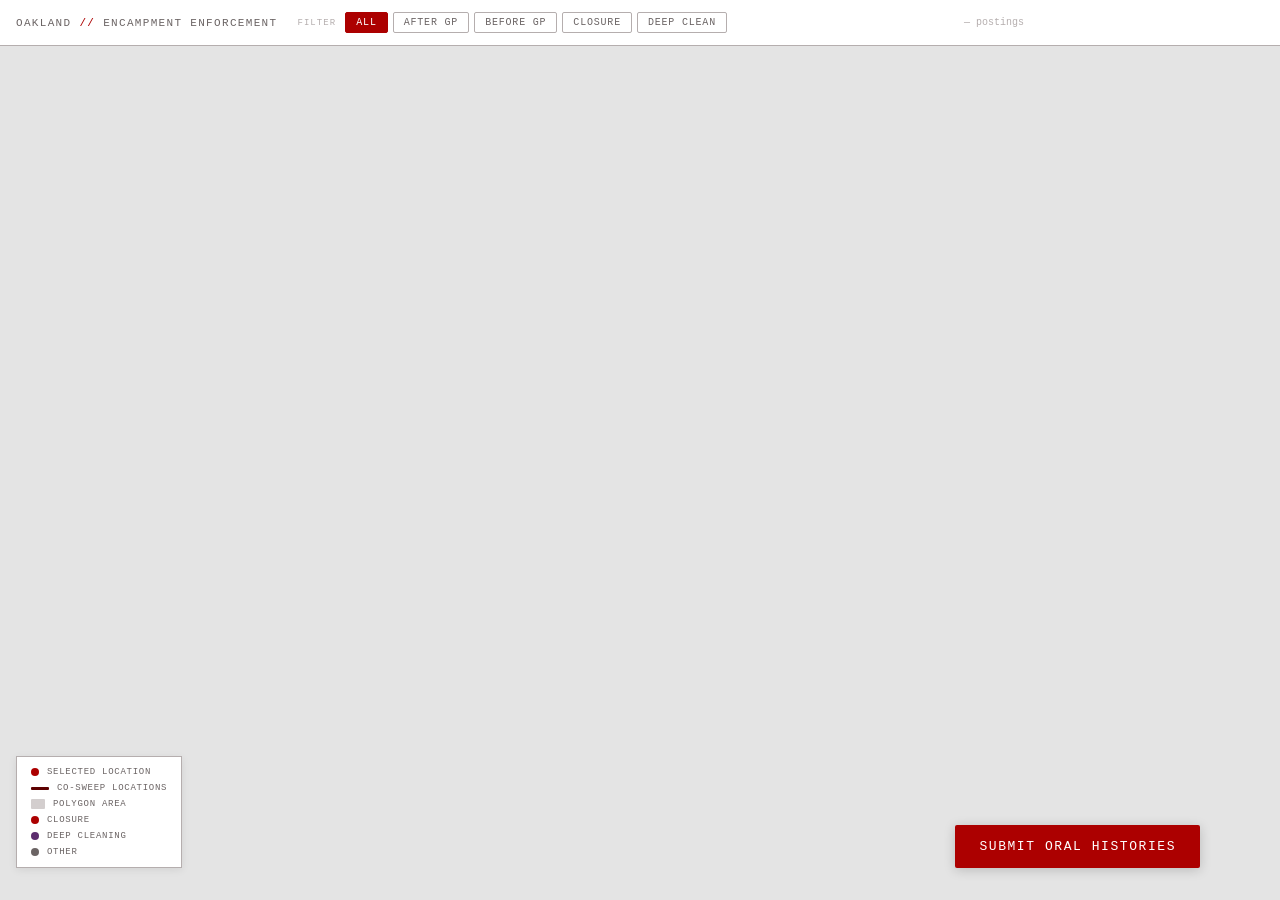
==== clean_mapping_repo/index.html @ a40c1985 "added dots to the sidebar" ====
<!DOCTYPE html>
<html lang="en">
<head>
  <meta charset="UTF-8" />
  <meta name="viewport" content="width=device-width, initial-scale=1.0" />
  <title>Oakland Encampment Postings & Sweeps</title>
  <link href="https://api.mapbox.com/mapbox-gl-js/v3.3.0/mapbox-gl.css" rel="stylesheet" />
  <script src="https://api.mapbox.com/mapbox-gl-js/v3.3.0/mapbox-gl.js"></script>
  <script id="search-js" defer src="https://api.mapbox.com/search-js/v1.0.0/web.js"></script>
  <link rel="stylesheet" href="style.css" />
</head>
<body>

  <!-- ── Header ───────────────────────────────────────────────────── -->
  <header>
    <div class="header-title">Oakland <span>//</span> Encampment Enforcement</div>
    <div class="filter-strip">
      <span class="filter-label">Filter</span>
      <button class="filter-btn active" id="btn-all"      onclick="setFilter('all')">All</button>
      <button class="filter-btn"        id="btn-after"    onclick="setFilter('after')">After GP</button>
      <button class="filter-btn before" id="btn-before"   onclick="setFilter('before')">Before GP</button>
      <button class="filter-btn"        id="btn-closure"  onclick="setFilter('closure')">Closure</button>
      <button class="filter-btn"        id="btn-cleaning" onclick="setFilter('cleaning')">Deep Clean</button>
    </div>
    <div class="dot-count" id="dot-count">— postings</div>
    <mapbox-search-box id="search-box"></mapbox-search-box>
  </header>

  <!-- ── Map + Sidebar ────────────────────────────────────────────── -->
  <div class="map-wrap">
    <div id="map"></div>

    <!-- Sidebar -->
    <div id="sidebar">
      <button class="sidebar-close" onclick="closeSidebar()">✕</button>

      <div class="sidebar-header">
        <div class="sidebar-location" id="sb-location">—</div>
        <div class="sidebar-meta" id="sb-meta"></div>
      </div>

      <div class="sidebar-summary">
        <div class="summary-stat">
          <div class="summary-count" id="sb-count">0</div>
          <div class="summary-label">postings at this location</div>
        </div>
        <div class="summary-divider"></div>
        <div class="summary-stat">
          <div class="summary-count" id="sb-ops">0</div>
          <div class="summary-label">operations at this location</div>
        </div>
      </div>

      <div class="table-wrap">
        <div class="table-section-label">Postings</div>
        <table>
          <thead>
            <tr>
              <th></th>
              <th>Date</th>
              <th>Intervention</th>
            </tr>
          </thead>
          <tbody id="sb-tbody"></tbody>
        </table>

        <div class="table-section-label">Operations</div>
        <table>
          <thead>
            <tr>
              <th>Sweep</th>
              <th>Date Range</th>
              <th>Length</th>
              <th>Associated Postings</th>
              <th>Unique Locations</th>
            </tr>
          </thead>
          <tbody id="sb-ops-tbody"></tbody>
        </table>
      </div>
    </div>

    <!-- Oral History Button -->
    <a class="oral-history-btn" href="https://docs.google.com/forms/d/e/1FAIpQLSffifZMZL6kkHMTVJLlKq2mVQRgCYWXfK87klzgFxLQYEogQw/viewform?usp=dialog" target="_blank" rel="noopener">Submit Oral Histories</a>

    <!-- Legend -->
    <div id="legend">
      <div class="legend-row">
        <div class="legend-dot" style="background:#ac0000;"></div>
        Selected location
      </div>
      <div class="legend-row">
        <div class="legend-line" style="background:#5d0000;"></div>
        Co-sweep locations
      </div>
      <div class="legend-row">
        <div class="legend-swatch" style="background:#b5aeae;"></div>
        Polygon area
      </div>
      <div class="legend-row">
        <div class="legend-dot" style="background:#ac0000;"></div>
        Closure
      </div>
      <div class="legend-row">
        <div class="legend-dot" style="background:#5c2d6e;"></div>
        Deep Cleaning
      </div>
      <div class="legend-row">
        <div class="legend-dot" style="background:#6b6464;"></div>
        Other
      </div>
    </div>
  </div>

  <script src="map.js"></script>
</body>
</html>
---- clean_mapping_repo/style.css ----
/* ── Variables ─────────────────────────────────────────────────────────── */
:root {
  --bg:           #e4e4e4;
  --panel-bg:     #ffffff;
  --panel-border: #b5aeae;
  --text-primary: #343131;
  --text-muted:   #6b6464;
  --text-dim:     #b5aeae;
  --accent-red:   #ac0000;
  --accent-orange:#5d0000;
  --accent-yellow:#5d0000;
  --highlight-row:#f9f0f0;
  --font-mono:    'DM Mono', 'Courier New', monospace;
  --font-sans:    'DM Sans', 'Helvetica Neue', sans-serif;
  --sidebar-w:    500px;
  --header-h:     46px;
}

/* ── Reset ─────────────────────────────────────────────────────────────── */
*, *::before, *::after { box-sizing: border-box; margin: 0; padding: 0; }

body {
  background: var(--bg);
  color: var(--text-primary);
  font-family: var(--font-sans);
  height: 100vh;
  overflow: hidden;
  display: flex;
  flex-direction: column;
}

/* ── Header ─────────────────────────────────────────────────────────────── */
header {
  height: var(--header-h);
  background: var(--panel-bg);
  border-bottom: 1px solid var(--panel-border);
  display: flex;
  align-items: center;
  padding: 0 16px;
  gap: 20px;
  flex-shrink: 0;
  z-index: 10;
}

.header-title {
  font-family: var(--font-mono);
  font-size: 11px;
  letter-spacing: 0.12em;
  text-transform: uppercase;
  color: var(--text-muted);
  white-space: nowrap;
}

.header-title span {
  color: var(--accent-red);
}

.filter-strip {
  display: flex;
  gap: 5px;
  align-items: center;
  flex: 1;
}

.filter-label {
  font-family: var(--font-mono);
  font-size: 9px;
  letter-spacing: 0.12em;
  text-transform: uppercase;
  color: var(--text-dim);
  margin-right: 4px;
}

.filter-btn {
  font-family: var(--font-mono);
  font-size: 10px;
  letter-spacing: 0.08em;
  text-transform: uppercase;
  padding: 4px 10px;
  border: 1px solid var(--panel-border);
  background: transparent;
  color: var(--text-muted);
  cursor: pointer;
  transition: all 0.15s;
  border-radius: 2px;
}

.filter-btn:hover {
  border-color: var(--text-muted);
  color: var(--text-primary);
}

.filter-btn.active {
  background: var(--accent-red);
  border-color: var(--accent-red);
  color: #fff;
}

.filter-btn.active.before {
  background: var(--accent-yellow);
  border-color: var(--accent-yellow);
  color: #fff;
}

.dot-count {
  margin-left: auto;
  font-family: var(--font-mono);
  font-size: 10px;
  color: var(--text-dim);
  white-space: nowrap;
}

/* ── Main layout ────────────────────────────────────────────────────────── */
.map-wrap {
  flex: 1;
  position: relative;
  display: flex;
  overflow: hidden;
}

#map {
  flex: 1;
  height: 100%;
}

/* ── Sidebar ────────────────────────────────────────────────────────────── */
#sidebar {
  position: absolute;
  top: 0;
  right: 0;
  width: var(--sidebar-w);
  height: 100%;
  background: var(--panel-bg);
  border-left: 1px solid var(--panel-border);
  display: flex;
  flex-direction: column;
  transform: translateX(100%);
  transition: transform 0.3s cubic-bezier(0.4, 0, 0.2, 1);
  z-index: 5;
  overflow: hidden;
}

#sidebar.open {
  transform: translateX(0);
}

.sidebar-header {
  padding: 16px 16px 12px;
  border-bottom: 1px solid var(--panel-border);
  flex-shrink: 0;
  padding-right: 40px; /* room for close button */
}

.sidebar-location {
  font-family: var(--font-mono);
  font-size: 20px;
  font-weight: 700;
  letter-spacing: 0.04em;
  color: var(--text-primary);
  line-height: 1.3;
  margin-bottom: 12px;
  text-transform: uppercase;
}

.sidebar-meta {
  display: flex;
  gap: 8px;
  flex-wrap: wrap;
}

.meta-chip {
  font-family: var(--font-mono);
  font-size: 13px;
  letter-spacing: 0.08em;
  text-transform: uppercase;
  padding: 4px 10px;
  border: 1px solid var(--panel-border);
  color: var(--text-muted);
  border-radius: 2px;
}

.meta-chip.district {
  border-color: var(--accent-orange);
  color: var(--accent-orange);
}

.sidebar-close {
  position: absolute;
  top: 12px;
  right: 12px;
  width: 26px;
  height: 26px;
  background: transparent;
  border: 1px solid var(--panel-border);
  color: var(--text-muted);
  cursor: pointer;
  font-size: 11px;
  display: flex;
  align-items: center;
  justify-content: center;
  border-radius: 2px;
  transition: all 0.15s;
}

.sidebar-close:hover {
  border-color: var(--text-primary);
  color: var(--text-primary);
}

/* ── Summary bar ────────────────────────────────────────────────────────── */
.sidebar-summary {
  padding: 10px 16px;
  border-bottom: 1px solid var(--panel-border);
  flex-shrink: 0;
  display: flex;
  align-items: center;
  gap: 16px;
}

.summary-stat {
  display: flex;
  align-items: baseline;
  gap: 8px;
}

.summary-divider {
  width: 1px;
  height: 28px;
  background: var(--panel-border);
  flex-shrink: 0;
}

.summary-count {
  font-family: var(--font-mono);
  font-size: 24px;
  color: var(--accent-red);
  line-height: 1;
}

.summary-label {
  font-family: var(--font-mono);
  font-size: 13px;
  letter-spacing: 0.08em;
  text-transform: uppercase;
  color: var(--text-muted);
}

/* ── Oral History Button ─────────────────────────────────────────────────── */
.oral-history-btn {
  position: absolute;
  bottom: 32px;
  right: 80px;
  z-index: 6;
  font-family: var(--font-mono);
  font-size: 13px;
  letter-spacing: 0.12em;
  text-transform: uppercase;
  color: #fff;
  background: var(--accent-red);
  border: none;
  padding: 14px 24px;
  text-decoration: none;
  border-radius: 2px;
  box-shadow: 0 2px 12px rgba(0,0,0,0.18);
  transition: right 0.3s cubic-bezier(0.4, 0, 0.2, 1), background 0.15s;
  white-space: nowrap;
}

#sidebar.open ~ .oral-history-btn {
  right: calc(var(--sidebar-w) + 80px);
}

.oral-history-btn:hover {
  background: #aa1111;
}

/* ── Table ──────────────────────────────────────────────────────────────── */
.table-wrap {
  flex: 1;
  overflow-y: auto;
  scrollbar-width: thin;
  scrollbar-color: var(--panel-border) transparent;
}

.table-wrap::-webkit-scrollbar { width: 4px; }
.table-wrap::-webkit-scrollbar-thumb { background: var(--panel-border); }

table {
  width: 100%;
  border-collapse: collapse;
  font-family: var(--font-mono);
}

thead {
  position: sticky;
  top: 0;
  background: var(--panel-bg);
  z-index: 1;
}

thead th {
  font-size: 9px;
  letter-spacing: 0.12em;
  text-transform: uppercase;
  color: var(--text-dim);
  padding: 8px 10px;
  text-align: left;
  border-bottom: 1px solid var(--panel-border);
  font-weight: 400;
  white-space: normal;
  line-height: 1.3;
}

tbody tr {
  cursor: pointer;
  border-bottom: 1px solid #f0ede8;
  transition: background 0.1s;
}

tbody tr:hover {
  background: #faf9f7;
}

tbody tr.sweep-band-0 {
  background: #f5f4f2;
}

tbody tr.sweep-band-1 {
  background: #eceae7;
}

tbody tr.active-row {
  background: var(--highlight-row);
  border-left: 2px solid var(--accent-red);
}

tbody td {
  font-size: 12px;
  padding: 9px 10px;
  color: var(--text-primary);
  vertical-align: top;
  line-height: 1.4;
}

tbody tr.active-row td {
  color: var(--text-primary);
}

.td-date {
  white-space: nowrap;
  color: var(--text-primary);
}

.td-dot-cell {
  width: 18px;
  padding: 9px 4px 9px 10px;
  vertical-align: middle;
}

.td-dot {
  display: inline-block;
  width: 9px;
  height: 9px;
  border-radius: 50%;
  opacity: 0.7;
  flex-shrink: 0;
}

.td-oplen {
  white-space: nowrap;
  color: var(--text-muted);
  font-size: 11px;
}

.table-section-label {
  font-family: var(--font-mono);
  font-size: 11px;
  letter-spacing: 0.12em;
  text-transform: uppercase;
  color: var(--text-primary);
  font-weight: 600;
  padding: 16px 10px 8px;
  border-top: 2px solid var(--panel-border);
  margin-top: 16px;
}

.td-sweep-id {
  font-size: 11px;
  color: var(--text-primary);
  white-space: nowrap;
}

.td-intervention {
  font-size: 11px;
}

.td-sweep {
  font-size: 9px;
  color: var(--text-dim);
}

.badge-after {
  display: inline-block;
  padding: 1px 5px;
  font-size: 8px;
  letter-spacing: 0.06em;
  border-radius: 2px;
  background: rgba(204,51,51,0.08);
  color: var(--accent-red);
  border: 1px solid rgba(204,51,51,0.25);
}

.badge-before {
  display: inline-block;
  padding: 1px 5px;
  font-size: 8px;
  letter-spacing: 0.06em;
  border-radius: 2px;
  background: rgba(160,124,32,0.08);
  color: var(--accent-yellow);
  border: 1px solid rgba(160,124,32,0.25);
}

/* ── Legend ─────────────────────────────────────────────────────────────── */
#legend {
  position: absolute;
  bottom: 32px;
  left: 16px;
  background: var(--panel-bg);
  border: 1px solid var(--panel-border);
  padding: 10px 14px;
  z-index: 4;
  pointer-events: none;
  box-shadow: 0 2px 8px rgba(0,0,0,0.08);
}

.legend-row {
  display: flex;
  align-items: center;
  gap: 8px;
  margin-bottom: 6px;
  font-family: var(--font-mono);
  font-size: 9px;
  letter-spacing: 0.08em;
  text-transform: uppercase;
  color: var(--text-muted);
}

.legend-row:last-child { margin-bottom: 0; }

.legend-dot {
  width: 8px;
  height: 8px;
  border-radius: 50%;
  flex-shrink: 0;
}

.legend-line {
  width: 18px;
  height: 3px;
  flex-shrink: 0;
  border-radius: 1px;
}

.legend-swatch {
  width: 14px;
  height: 10px;
  flex-shrink: 0;
  border-radius: 1px;
  opacity: 0.6;
}

/* ── Mapbox Search Box ──────────────────────────────────────────────────── */
mapbox-search-box {
  --mb-search-box-height: 28px;
  --mb-search-box-border-radius: 2px;
  --mb-search-box-border-color: var(--panel-border);
  --mb-search-box-font-family: var(--font-mono);
  --mb-search-box-font-size: 10px;
  --mb-search-box-background-color: var(--panel-bg);
  --mb-search-box-color: var(--text-primary);
  width: 220px;
  flex-shrink: 0;
}

/* ── Mapbox overrides ───────────────────────────────────────────────────── */
.mapboxgl-ctrl-bottom-right {
  bottom: 28px;
}

.mapboxgl-popup-content {
  font-family: var(--font-mono);
  font-size: 10px;
  padding: 8px 12px;
  border-radius: 2px;
  border: 1px solid var(--panel-border);
  box-shadow: 0 2px 12px rgba(0,0,0,0.1);
}
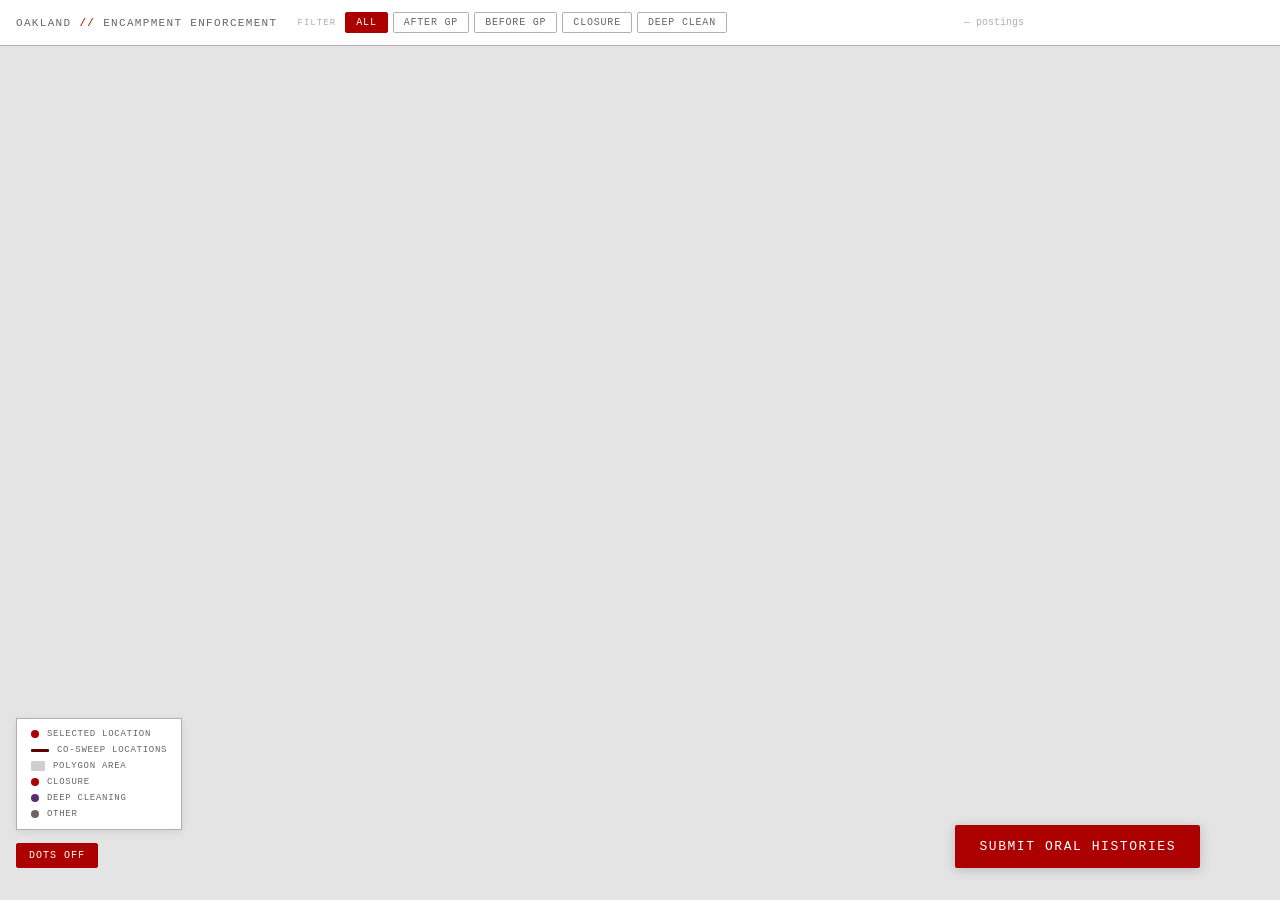
==== commit 72fc09b8: "add disappearing mode" ====
--- a/clean_mapping_repo/index.html
+++ b/clean_mapping_repo/index.html
@@ -83,6 +83,9 @@
     <!-- Oral History Button -->
     <a class="oral-history-btn" href="https://docs.google.com/forms/d/e/1FAIpQLSffifZMZL6kkHMTVJLlKq2mVQRgCYWXfK87klzgFxLQYEogQw/viewform?usp=dialog" target="_blank" rel="noopener">Submit Oral Histories</a>
 
+    <!-- Focus Mode Toggle -->
+    <button id="btn-focus" class="focus-toggle-btn active" onclick="toggleFocusMode()">Dots Off</button>
+
     <!-- Legend -->
     <div id="legend">
       <div class="legend-row">
--- a/clean_mapping_repo/style.css
+++ b/clean_mapping_repo/style.css
@@ -422,9 +422,38 @@
 }
 
 /* ── Legend ─────────────────────────────────────────────────────────────── */
+.focus-toggle-btn {
+  position: absolute;
+  bottom: 32px;
+  left: 16px;
+  z-index: 6;
+  font-family: var(--font-mono);
+  font-size: 10px;
+  letter-spacing: 0.1em;
+  text-transform: uppercase;
+  padding: 6px 12px;
+  border: 1px solid var(--panel-border);
+  background: var(--panel-bg);
+  color: var(--text-muted);
+  cursor: pointer;
+  border-radius: 2px;
+  transition: all 0.15s;
+}
+
+.focus-toggle-btn:hover {
+  border-color: var(--text-muted);
+  color: var(--text-primary);
+}
+
+.focus-toggle-btn.active {
+  background: var(--accent-red);
+  border-color: var(--accent-red);
+  color: #fff;
+}
+
 #legend {
   position: absolute;
-  bottom: 32px;
+  bottom: 70px;
   left: 16px;
   background: var(--panel-bg);
   border: 1px solid var(--panel-border);
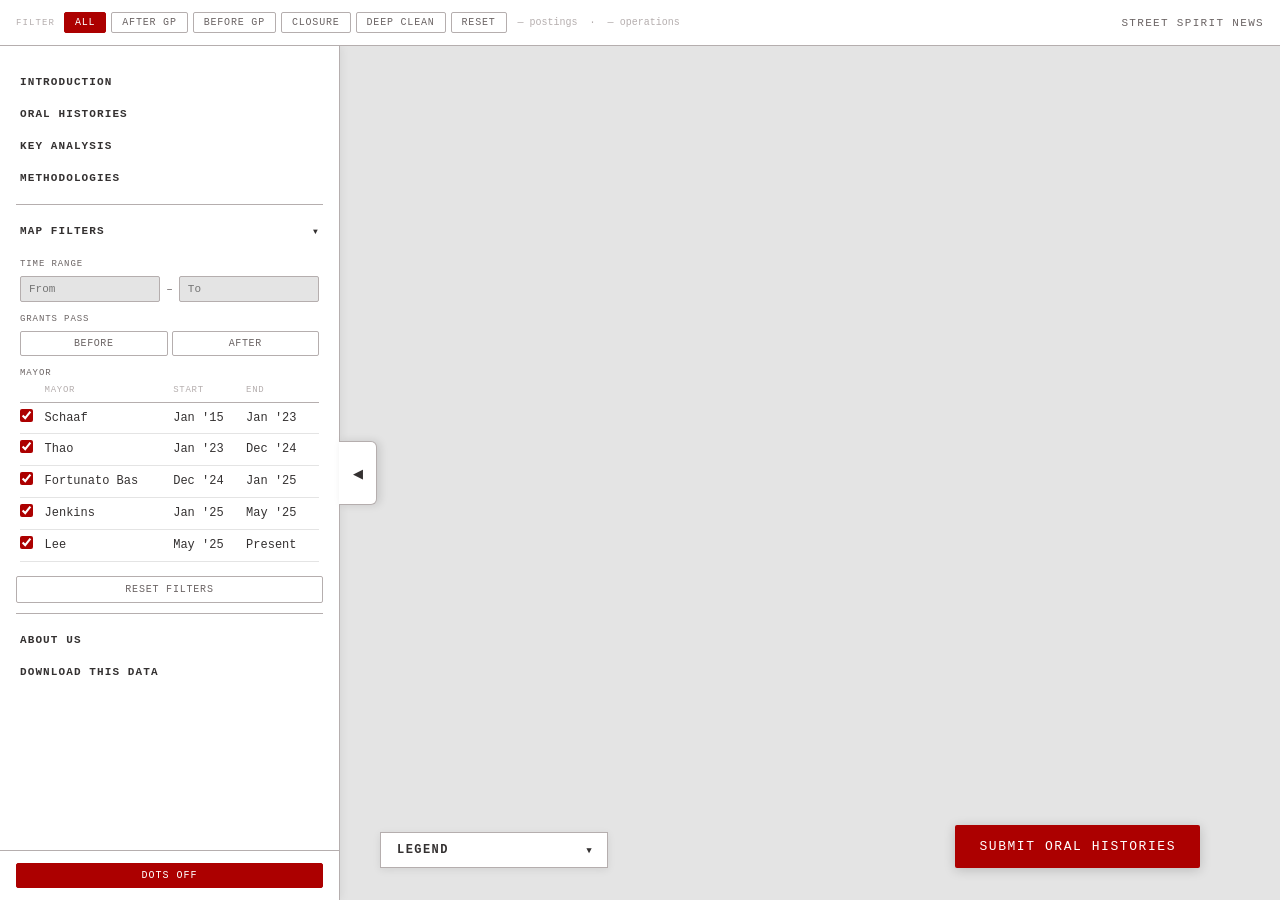
==== commit 98815768: "added the side layer" ====
--- a/clean_mapping_repo/index.html
+++ b/clean_mapping_repo/index.html
@@ -13,7 +13,6 @@
 
   <!-- ── Header ───────────────────────────────────────────────────── -->
   <header>
-    <div class="header-title">Oakland <span>//</span> Encampment Enforcement</div>
     <div class="filter-strip">
       <span class="filter-label">Filter</span>
       <button class="filter-btn active" id="btn-all"      onclick="setFilter('all')">All</button>
@@ -21,14 +20,119 @@
       <button class="filter-btn before" id="btn-before"   onclick="setFilter('before')">Before GP</button>
       <button class="filter-btn"        id="btn-closure"  onclick="setFilter('closure')">Closure</button>
       <button class="filter-btn"        id="btn-cleaning" onclick="setFilter('cleaning')">Deep Clean</button>
-    </div>
-    <div class="dot-count" id="dot-count">— postings</div>
+      <button class="filter-btn reset-btn"                onclick="resetFilters()">Reset</button>
+      <span class="filter-counts">
+        <span id="dot-count">—</span> postings &nbsp;·&nbsp; <span id="op-count">—</span> operations
+      </span>
+    </div>
     <mapbox-search-box id="search-box"></mapbox-search-box>
+    <div class="header-title">Street Spirit News</div>
   </header>
 
   <!-- ── Map + Sidebar ────────────────────────────────────────────── -->
   <div class="map-wrap">
     <div id="map"></div>
+
+    <!-- Left Sidebar -->
+    <div id="left-sidebar" class="open">
+      <div class="left-sidebar-inner">
+
+        <button class="ls-nav-btn">Introduction</button>
+        <button class="ls-nav-btn">Oral Histories</button>
+        <button class="ls-nav-btn">Key Analysis</button>
+        <button class="ls-nav-btn">Methodologies</button>
+
+        <div class="ls-divider"></div>
+
+        <div class="ls-section">
+          <button class="ls-section-header" onclick="toggleFiltersPanel()">
+            Map Filters <span class="ls-chevron" id="filters-chevron">▼</span>
+          </button>
+          <div class="ls-section-body" id="filters-body">
+
+            <div class="ls-filter-group">
+              <div class="ls-filter-label">Time Range</div>
+              <div class="ls-time-inputs">
+                <input class="ls-date-input" type="text" placeholder="From" />
+                <span class="ls-date-sep">–</span>
+                <input class="ls-date-input" type="text" placeholder="To" />
+              </div>
+            </div>
+
+            <div class="ls-filter-group">
+              <div class="ls-filter-label">Grants Pass</div>
+              <div class="ls-toggle-row">
+                <button class="ls-toggle-btn" id="gp-before">Before</button>
+                <button class="ls-toggle-btn" id="gp-after">After</button>
+              </div>
+            </div>
+
+            <div class="ls-filter-group">
+              <div class="ls-filter-label">Mayor</div>
+              <table class="ls-mayor-table">
+                <thead>
+                  <tr>
+                    <th></th>
+                    <th>Mayor</th>
+                    <th>Start</th>
+                    <th>End</th>
+                  </tr>
+                </thead>
+                <tbody>
+                  <tr>
+                    <td><input type="checkbox" checked /></td>
+                    <td>Schaaf</td>
+                    <td>Jan '15</td>
+                    <td>Jan '23</td>
+                  </tr>
+                  <tr>
+                    <td><input type="checkbox" checked /></td>
+                    <td>Thao</td>
+                    <td>Jan '23</td>
+                    <td>Dec '24</td>
+                  </tr>
+                  <tr>
+                    <td><input type="checkbox" checked /></td>
+                    <td>Fortunato Bas</td>
+                    <td>Dec '24</td>
+                    <td>Jan '25</td>
+                  </tr>
+                  <tr>
+                    <td><input type="checkbox" checked /></td>
+                    <td>Jenkins</td>
+                    <td>Jan '25</td>
+                    <td>May '25</td>
+                  </tr>
+                  <tr>
+                    <td><input type="checkbox" checked /></td>
+                    <td>Lee</td>
+                    <td>May '25</td>
+                    <td>Present</td>
+                  </tr>
+                </tbody>
+              </table>
+            </div>
+
+            <button class="ls-reset-btn" onclick="resetFilters()">Reset Filters</button>
+
+          </div>
+        </div>
+
+        <div class="ls-divider"></div>
+
+        <button class="ls-nav-btn">About Us</button>
+        <button class="ls-nav-btn">Download This Data</button>
+
+      </div>
+
+      <div class="left-sidebar-footer">
+        <button id="btn-focus" class="focus-toggle-btn active" onclick="toggleFocusMode()">Dots Off</button>
+      </div>
+
+      <button class="left-sidebar-toggle" onclick="toggleLeftSidebar()">
+        <span class="left-toggle-arrow">◀</span>
+      </button>
+    </div>
 
     <!-- Sidebar -->
     <div id="sidebar">
@@ -83,34 +187,37 @@
     <!-- Oral History Button -->
     <a class="oral-history-btn" href="https://docs.google.com/forms/d/e/1FAIpQLSffifZMZL6kkHMTVJLlKq2mVQRgCYWXfK87klzgFxLQYEogQw/viewform?usp=dialog" target="_blank" rel="noopener">Submit Oral Histories</a>
 
-    <!-- Focus Mode Toggle -->
-    <button id="btn-focus" class="focus-toggle-btn active" onclick="toggleFocusMode()">Dots Off</button>
 
     <!-- Legend -->
-    <div id="legend">
-      <div class="legend-row">
-        <div class="legend-dot" style="background:#ac0000;"></div>
-        Selected location
-      </div>
-      <div class="legend-row">
-        <div class="legend-line" style="background:#5d0000;"></div>
-        Co-sweep locations
-      </div>
-      <div class="legend-row">
-        <div class="legend-swatch" style="background:#b5aeae;"></div>
-        Polygon area
-      </div>
-      <div class="legend-row">
-        <div class="legend-dot" style="background:#ac0000;"></div>
-        Closure
-      </div>
-      <div class="legend-row">
-        <div class="legend-dot" style="background:#5c2d6e;"></div>
-        Deep Cleaning
-      </div>
-      <div class="legend-row">
-        <div class="legend-dot" style="background:#6b6464;"></div>
-        Other
+    <div id="legend" class="collapsed" onclick="toggleLegend()">
+      <div class="legend-header">
+        Legend <span class="legend-chevron">▲</span>
+      </div>
+      <div class="legend-body">
+        <div class="legend-row">
+          <div class="legend-swatch" style="background:#5d0000; opacity:1;"></div>
+          Selected location
+        </div>
+        <div class="legend-row">
+          <div class="legend-swatch" style="background:#ac0000; opacity:0.85;"></div>
+          Co-swept locations
+        </div>
+        <div class="legend-row">
+          <div class="legend-swatch" style="background:#343131; opacity:0.35;"></div>
+          Swept area
+        </div>
+        <div class="legend-row">
+          <div class="legend-dot" style="background:#ac0000;"></div>
+          Closure
+        </div>
+        <div class="legend-row">
+          <div class="legend-dot" style="background:#5c2d6e;"></div>
+          Deep Cleaning
+        </div>
+        <div class="legend-row">
+          <div class="legend-dot" style="background:#6b6464;"></div>
+          Other
+        </div>
       </div>
     </div>
   </div>
--- a/clean_mapping_repo/style.css
+++ b/clean_mapping_repo/style.css
@@ -12,8 +12,9 @@
   --highlight-row:#f9f0f0;
   --font-mono:    'DM Mono', 'Courier New', monospace;
   --font-sans:    'DM Sans', 'Helvetica Neue', sans-serif;
-  --sidebar-w:    500px;
-  --header-h:     46px;
+  --sidebar-w:     500px;
+  --left-sidebar-w: 340px;
+  --header-h:      46px;
 }
 
 /* ── Reset ─────────────────────────────────────────────────────────────── */
@@ -102,12 +103,17 @@
   color: #fff;
 }
 
-.dot-count {
-  margin-left: auto;
+.filter-counts {
   font-family: var(--font-mono);
   font-size: 10px;
   color: var(--text-dim);
   white-space: nowrap;
+  margin-left: 6px;
+}
+
+.reset-btn {
+  border-color: var(--text-dim) !important;
+  color: var(--text-muted) !important;
 }
 
 /* ── Main layout ────────────────────────────────────────────────────────── */
@@ -423,10 +429,8 @@
 
 /* ── Legend ─────────────────────────────────────────────────────────────── */
 .focus-toggle-btn {
-  position: absolute;
-  bottom: 32px;
-  left: 16px;
-  z-index: 6;
+  display: block;
+  width: 100%;
   font-family: var(--font-mono);
   font-size: 10px;
   letter-spacing: 0.1em;
@@ -451,26 +455,331 @@
   color: #fff;
 }
 
+/* ── Left Sidebar ───────────────────────────────────────────────────────── */
+#left-sidebar {
+  position: absolute;
+  top: 0;
+  left: 0;
+  width: var(--left-sidebar-w);
+  height: 100%;
+  background: var(--panel-bg);
+  border-right: 1px solid var(--panel-border);
+  display: flex;
+  flex-direction: column;
+  transform: translateX(-100%);
+  transition: transform 0.3s cubic-bezier(0.4, 0, 0.2, 1);
+  z-index: 5;
+  box-shadow: 2px 0 8px rgba(0,0,0,0.06);
+}
+
+#left-sidebar.open {
+  transform: translateX(0);
+}
+
+.left-sidebar-inner {
+  flex: 1;
+  overflow-y: auto;
+  padding: 20px 16px 12px;
+}
+
+.left-sidebar-footer {
+  padding: 12px 16px;
+  border-top: 1px solid var(--panel-border);
+  flex-shrink: 0;
+}
+
+/* Nav buttons */
+.ls-nav-btn {
+  display: block;
+  width: 100%;
+  text-align: left;
+  background: none;
+  border: none;
+  font-family: var(--font-mono);
+  font-size: 11px;
+  font-weight: 700;
+  letter-spacing: 0.1em;
+  text-transform: uppercase;
+  color: var(--text-primary);
+  padding: 10px 4px;
+  cursor: pointer;
+}
+
+.ls-nav-btn:hover { color: var(--accent-red); }
+
+.ls-divider {
+  border: none;
+  border-top: 1px solid var(--panel-border);
+  margin: 10px 0;
+}
+
+/* Filters section */
+.ls-section { margin-bottom: 4px; }
+
+.ls-section-header {
+  display: flex;
+  align-items: center;
+  justify-content: space-between;
+  width: 100%;
+  background: none;
+  border: none;
+  font-family: var(--font-mono);
+  font-size: 11px;
+  font-weight: 700;
+  letter-spacing: 0.1em;
+  text-transform: uppercase;
+  color: var(--text-primary);
+  padding: 10px 4px;
+  cursor: pointer;
+}
+
+.ls-section-header:hover { color: var(--accent-red); }
+
+.ls-chevron {
+  font-size: 8px;
+  transition: transform 0.2s ease;
+}
+
+.ls-chevron.closed { transform: rotate(-90deg); }
+
+.ls-section-body {
+  overflow: hidden;
+  max-height: 400px;
+  transition: max-height 0.25s ease;
+}
+
+.ls-section-body.closed { max-height: 0; }
+
+/* Filter groups */
+.ls-filter-group { margin: 12px 4px; }
+
+.ls-filter-label {
+  font-family: var(--font-mono);
+  font-size: 9px;
+  letter-spacing: 0.1em;
+  text-transform: uppercase;
+  color: var(--text-muted);
+  margin-bottom: 7px;
+}
+
+/* Time range */
+.ls-time-inputs {
+  display: flex;
+  align-items: center;
+  gap: 6px;
+}
+
+.ls-date-input {
+  flex: 1;
+  font-family: var(--font-mono);
+  font-size: 11px;
+  color: var(--text-primary);
+  background: var(--bg);
+  border: 1px solid var(--panel-border);
+  padding: 6px 8px;
+  border-radius: 2px;
+  min-width: 0;
+}
+
+.ls-date-sep {
+  font-family: var(--font-mono);
+  font-size: 11px;
+  color: var(--text-muted);
+}
+
+/* GP toggle */
+.ls-toggle-row {
+  display: flex;
+  gap: 4px;
+}
+
+.ls-toggle-btn {
+  flex: 1;
+  font-family: var(--font-mono);
+  font-size: 10px;
+  letter-spacing: 0.06em;
+  text-transform: uppercase;
+  padding: 6px 4px;
+  border: 1px solid var(--panel-border);
+  background: none;
+  color: var(--text-muted);
+  cursor: pointer;
+  border-radius: 2px;
+}
+
+.ls-toggle-btn.active {
+  background: var(--accent-red);
+  border-color: var(--accent-red);
+  color: #fff;
+}
+
+/* Mayor checkboxes */
+.ls-mayor-list {
+  display: flex;
+  flex-direction: column;
+  gap: 7px;
+}
+
+.ls-check {
+  display: flex;
+  align-items: center;
+  gap: 8px;
+  font-family: var(--font-mono);
+  font-size: 11px;
+  color: var(--text-primary);
+  cursor: pointer;
+}
+
+.ls-check input[type="checkbox"] { accent-color: var(--accent-red); }
+
+.ls-mayor-table {
+  width: 100%;
+  border-collapse: collapse;
+  font-family: var(--font-mono);
+  font-size: 10px;
+}
+
+.ls-mayor-table thead th {
+  text-align: left;
+  color: var(--text-dim);
+  letter-spacing: 0.08em;
+  text-transform: uppercase;
+  padding: 0 6px 5px 0;
+  border-bottom: 1px solid var(--panel-border);
+}
+
+.ls-mayor-table tbody tr {
+  cursor: pointer;
+}
+
+.ls-mayor-table tbody tr:hover td {
+  color: var(--accent-red);
+}
+
+.ls-mayor-table tbody td {
+  padding: 6px 6px 6px 0;
+  color: var(--text-primary);
+  border-bottom: 1px solid var(--bg);
+  vertical-align: middle;
+}
+
+.ls-mayor-table input[type="checkbox"] {
+  accent-color: var(--accent-red);
+  cursor: pointer;
+}
+
+.ls-reset-btn {
+  display: block;
+  width: 100%;
+  margin-top: 14px;
+  font-family: var(--font-mono);
+  font-size: 10px;
+  letter-spacing: 0.08em;
+  text-transform: uppercase;
+  padding: 7px 0;
+  background: none;
+  border: 1px solid var(--panel-border);
+  color: var(--text-muted);
+  cursor: pointer;
+  border-radius: 2px;
+}
+
+.ls-reset-btn:hover {
+  border-color: var(--accent-red);
+  color: var(--accent-red);
+}
+
+.left-sidebar-toggle {
+  position: absolute;
+  top: 50%;
+  right: -38px;
+  transform: translateY(-50%);
+  width: 38px;
+  height: 64px;
+  background: var(--panel-bg);
+  border: 1px solid var(--panel-border);
+  border-left: none;
+  cursor: pointer;
+  display: flex;
+  align-items: center;
+  justify-content: center;
+  box-shadow: 3px 0 8px rgba(0,0,0,0.12);
+  border-radius: 0 6px 6px 0;
+}
+
+.left-toggle-arrow {
+  font-size: 13px;
+  color: var(--text-primary);
+  transition: transform 0.3s ease;
+  display: inline-block;
+}
+
+#left-sidebar:not(.open) .left-toggle-arrow {
+  transform: rotate(180deg);
+}
+
+/* Legend shifts right when left sidebar is open */
+.map-wrap:has(#left-sidebar.open) #legend {
+  left: calc(var(--left-sidebar-w) + 40px);
+}
+
 #legend {
   position: absolute;
-  bottom: 70px;
-  left: 16px;
+  bottom: 32px;
+  left: 40px;
+  transition: left 0.3s cubic-bezier(0.4, 0, 0.2, 1);
   background: var(--panel-bg);
   border: 1px solid var(--panel-border);
-  padding: 10px 14px;
   z-index: 4;
-  pointer-events: none;
+  pointer-events: all;
+  cursor: pointer;
   box-shadow: 0 2px 8px rgba(0,0,0,0.08);
+  user-select: none;
+}
+
+.legend-header {
+  display: flex;
+  align-items: center;
+  justify-content: space-between;
+  gap: 20px;
+  padding: 10px 16px;
+  font-family: var(--font-mono);
+  font-size: 12px;
+  font-weight: 700;
+  letter-spacing: 0.12em;
+  text-transform: uppercase;
+  color: var(--text-primary);
+}
+
+.legend-chevron {
+  font-size: 9px;
+  transition: transform 0.25s ease;
+}
+
+#legend.collapsed .legend-chevron {
+  transform: rotate(180deg);
+}
+
+.legend-body {
+  padding: 0 16px 14px;
+  overflow: hidden;
+  max-height: 400px;
+  transition: max-height 0.25s ease, padding 0.25s ease;
+}
+
+#legend.collapsed .legend-body {
+  max-height: 0;
+  padding-bottom: 0;
 }
 
 .legend-row {
   display: flex;
   align-items: center;
-  gap: 8px;
-  margin-bottom: 6px;
-  font-family: var(--font-mono);
-  font-size: 9px;
-  letter-spacing: 0.08em;
+  gap: 12px;
+  margin-bottom: 10px;
+  font-family: var(--font-mono);
+  font-size: 13px;
+  letter-spacing: 0.06em;
   text-transform: uppercase;
   color: var(--text-muted);
 }
@@ -478,24 +787,24 @@
 .legend-row:last-child { margin-bottom: 0; }
 
 .legend-dot {
-  width: 8px;
-  height: 8px;
+  width: 14px;
+  height: 14px;
   border-radius: 50%;
   flex-shrink: 0;
 }
 
 .legend-line {
-  width: 18px;
-  height: 3px;
+  width: 28px;
+  height: 4px;
   flex-shrink: 0;
   border-radius: 1px;
 }
 
 .legend-swatch {
-  width: 14px;
-  height: 10px;
-  flex-shrink: 0;
-  border-radius: 1px;
+  width: 28px;
+  height: 18px;
+  flex-shrink: 0;
+  border-radius: 2px;
   opacity: 0.6;
 }
 
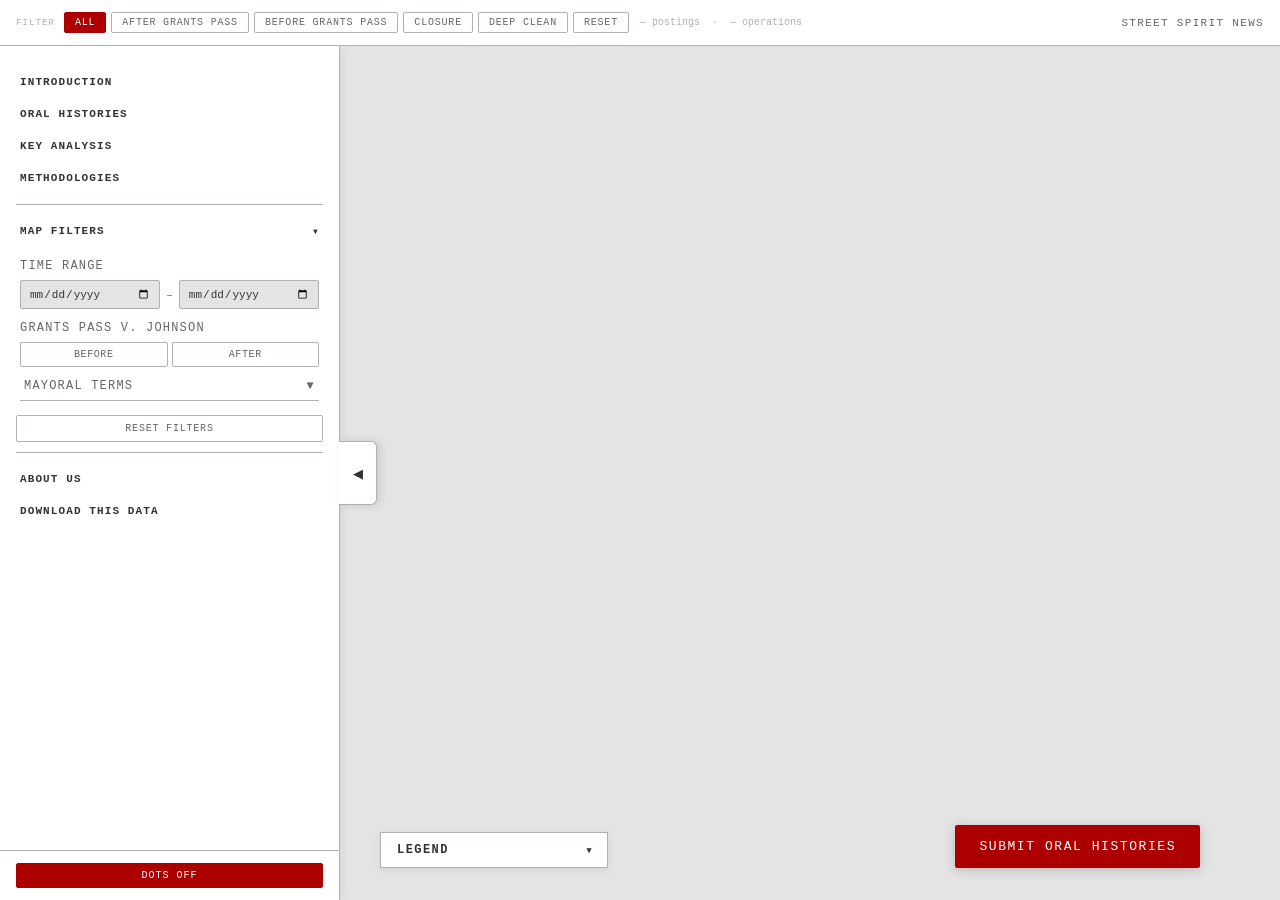
==== commit 2a98ad1f: "added the time filters" ====
--- a/clean_mapping_repo/index.html
+++ b/clean_mapping_repo/index.html
@@ -16,8 +16,8 @@
     <div class="filter-strip">
       <span class="filter-label">Filter</span>
       <button class="filter-btn active" id="btn-all"      onclick="setFilter('all')">All</button>
-      <button class="filter-btn"        id="btn-after"    onclick="setFilter('after')">After GP</button>
-      <button class="filter-btn before" id="btn-before"   onclick="setFilter('before')">Before GP</button>
+      <button class="filter-btn"        id="btn-after"    onclick="setFilter('after')">After Grants Pass</button>
+      <button class="filter-btn before" id="btn-before"   onclick="setFilter('before')">Before Grants Pass</button>
       <button class="filter-btn"        id="btn-closure"  onclick="setFilter('closure')">Closure</button>
       <button class="filter-btn"        id="btn-cleaning" onclick="setFilter('cleaning')">Deep Clean</button>
       <button class="filter-btn reset-btn"                onclick="resetFilters()">Reset</button>
@@ -53,64 +53,68 @@
             <div class="ls-filter-group">
               <div class="ls-filter-label">Time Range</div>
               <div class="ls-time-inputs">
-                <input class="ls-date-input" type="text" placeholder="From" />
+                <input class="ls-date-input" type="date" id="ls-date-from" oninput="applyDateFilter()" />
                 <span class="ls-date-sep">–</span>
-                <input class="ls-date-input" type="text" placeholder="To" />
+                <input class="ls-date-input" type="date" id="ls-date-to" oninput="applyDateFilter()" />
               </div>
             </div>
 
             <div class="ls-filter-group">
-              <div class="ls-filter-label">Grants Pass</div>
+              <div class="ls-filter-label">Grants Pass v. Johnson</div>
               <div class="ls-toggle-row">
-                <button class="ls-toggle-btn" id="gp-before">Before</button>
-                <button class="ls-toggle-btn" id="gp-after">After</button>
+                <button class="ls-toggle-btn" id="gp-before" onclick="setFilter('before')">Before</button>
+                <button class="ls-toggle-btn" id="gp-after"  onclick="setFilter('after')">After</button>
               </div>
             </div>
 
             <div class="ls-filter-group">
-              <div class="ls-filter-label">Mayor</div>
-              <table class="ls-mayor-table">
-                <thead>
-                  <tr>
-                    <th></th>
-                    <th>Mayor</th>
-                    <th>Start</th>
-                    <th>End</th>
-                  </tr>
-                </thead>
-                <tbody>
-                  <tr>
-                    <td><input type="checkbox" checked /></td>
-                    <td>Schaaf</td>
-                    <td>Jan '15</td>
-                    <td>Jan '23</td>
-                  </tr>
-                  <tr>
-                    <td><input type="checkbox" checked /></td>
-                    <td>Thao</td>
-                    <td>Jan '23</td>
-                    <td>Dec '24</td>
-                  </tr>
-                  <tr>
-                    <td><input type="checkbox" checked /></td>
-                    <td>Fortunato Bas</td>
-                    <td>Dec '24</td>
-                    <td>Jan '25</td>
-                  </tr>
-                  <tr>
-                    <td><input type="checkbox" checked /></td>
-                    <td>Jenkins</td>
-                    <td>Jan '25</td>
-                    <td>May '25</td>
-                  </tr>
-                  <tr>
-                    <td><input type="checkbox" checked /></td>
-                    <td>Lee</td>
-                    <td>May '25</td>
-                    <td>Present</td>
-                  </tr>
-                </tbody>
-              </table>
+              <button class="ls-mayor-header" onclick="toggleMayorsPanel()">
+                Mayoral Terms <span class="ls-chevron" id="mayors-chevron">▼</span>
+              </button>
+              <div class="ls-section-body closed" id="mayors-body">
+                <table class="ls-mayor-table">
+                  <thead>
+                    <tr>
+                      <th></th>
+                      <th>Mayor</th>
+                      <th>Term Start</th>
+                      <th>Term End</th>
+                    </tr>
+                  </thead>
+                  <tbody>
+                    <tr>
+                      <td><input type="checkbox" id="mayor-schaaf" checked onchange="applyMayorFilter()" /></td>
+                      <td>Schaaf</td>
+                      <td>Jan 2015</td>
+                      <td>Jan 2023</td>
+                    </tr>
+                    <tr>
+                      <td><input type="checkbox" id="mayor-thao" checked onchange="applyMayorFilter()" /></td>
+                      <td>Thao</td>
+                      <td>Jan 2023</td>
+                      <td>Dec 2024</td>
+                    </tr>
+                    <tr>
+                      <td><input type="checkbox" id="mayor-bas" checked onchange="applyMayorFilter()" /></td>
+                      <td>Fortunato Bas</td>
+                      <td>Dec 2024</td>
+                      <td>Jan 2025</td>
+                    </tr>
+                    <tr>
+                      <td><input type="checkbox" id="mayor-jenkins" checked onchange="applyMayorFilter()" /></td>
+                      <td>Jenkins</td>
+                      <td>Jan 2025</td>
+                      <td>May 2025</td>
+                    </tr>
+                    <tr>
+                      <td><input type="checkbox" id="mayor-lee" checked onchange="applyMayorFilter()" /></td>
+                      <td>Lee</td>
+                      <td>May 2025</td>
+                      <td>Present</td>
+                    </tr>
+                  </tbody>
+                </table>
+              </div>
             </div>
 
             <button class="ls-reset-btn" onclick="resetFilters()">Reset Filters</button>
--- a/clean_mapping_repo/style.css
+++ b/clean_mapping_repo/style.css
@@ -555,7 +555,7 @@
 
 .ls-filter-label {
   font-family: var(--font-mono);
-  font-size: 9px;
+  font-size: 12px;
   letter-spacing: 0.1em;
   text-transform: uppercase;
   color: var(--text-muted);
@@ -613,6 +613,28 @@
   color: #fff;
 }
 
+/* Mayor dropdown header */
+.ls-mayor-header {
+  display: flex;
+  align-items: center;
+  justify-content: space-between;
+  width: 100%;
+  background: none;
+  border: none;
+  border-bottom: 1px solid var(--panel-border);
+  font-family: var(--font-mono);
+  font-size: 12px;
+  letter-spacing: 0.1em;
+  text-transform: uppercase;
+  color: var(--text-muted);
+  padding: 0 4px 7px;
+  cursor: pointer;
+}
+
+.ls-mayor-header:hover { color: var(--accent-red); }
+
+.ls-mayor-header .ls-chevron { font-size: 12px; }
+
 /* Mayor checkboxes */
 .ls-mayor-list {
   display: flex;
@@ -644,7 +666,7 @@
   color: var(--text-dim);
   letter-spacing: 0.08em;
   text-transform: uppercase;
-  padding: 0 6px 5px 0;
+  padding: 8px 6px 8px 0;
   border-bottom: 1px solid var(--panel-border);
 }
 
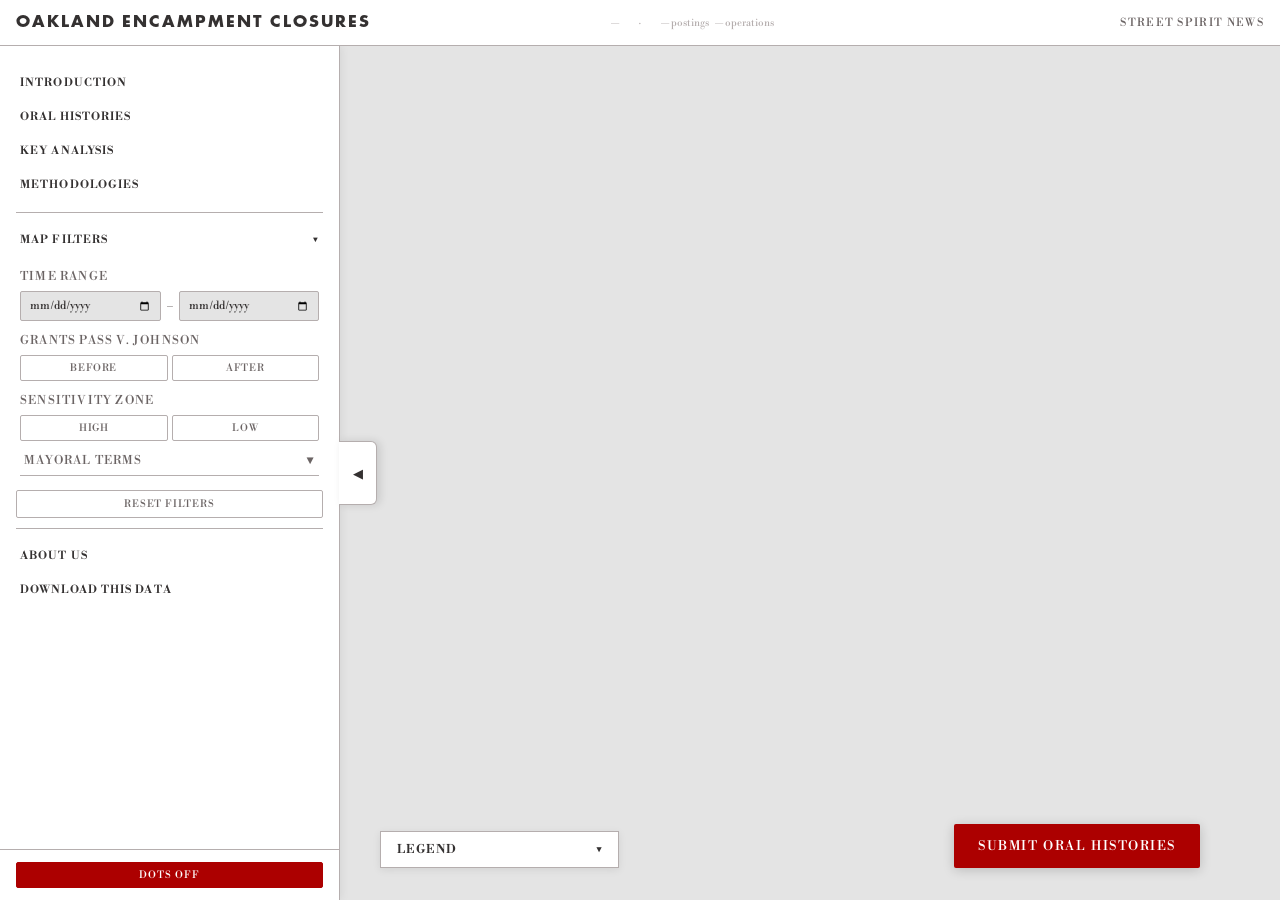
==== commit b1b41e71: "added sensitivity zone filter" ====
--- a/clean_mapping_repo/index.html
+++ b/clean_mapping_repo/index.html
@@ -5,6 +5,7 @@
   <meta name="viewport" content="width=device-width, initial-scale=1.0" />
   <title>Oakland Encampment Postings & Sweeps</title>
   <link href="https://api.mapbox.com/mapbox-gl-js/v3.3.0/mapbox-gl.css" rel="stylesheet" />
+  <link href="https://fonts.googleapis.com/css2?family=Libre+Bodoni:ital,wght@0,400;0,700;1,400&display=swap" rel="stylesheet" />
   <script src="https://api.mapbox.com/mapbox-gl-js/v3.3.0/mapbox-gl.js"></script>
   <script id="search-js" defer src="https://api.mapbox.com/search-js/v1.0.0/web.js"></script>
   <link rel="stylesheet" href="style.css" />
@@ -13,20 +14,16 @@
 
   <!-- ── Header ───────────────────────────────────────────────────── -->
   <header>
-    <div class="filter-strip">
-      <span class="filter-label">Filter</span>
-      <button class="filter-btn active" id="btn-all"      onclick="setFilter('all')">All</button>
-      <button class="filter-btn"        id="btn-after"    onclick="setFilter('after')">After Grants Pass</button>
-      <button class="filter-btn before" id="btn-before"   onclick="setFilter('before')">Before Grants Pass</button>
-      <button class="filter-btn"        id="btn-closure"  onclick="setFilter('closure')">Closure</button>
-      <button class="filter-btn"        id="btn-cleaning" onclick="setFilter('cleaning')">Deep Clean</button>
-      <button class="filter-btn reset-btn"                onclick="resetFilters()">Reset</button>
-      <span class="filter-counts">
-        <span id="dot-count">—</span> postings &nbsp;·&nbsp; <span id="op-count">—</span> operations
-      </span>
-    </div>
-    <mapbox-search-box id="search-box"></mapbox-search-box>
-    <div class="header-title">Street Spirit News</div>
+    <div class="header-title">Oakland Encampment Closures</div>
+    <div class="counts-center">
+      <span class="counts-date" id="date-range">—</span>
+      <span class="counts-dot">·</span>
+      <span class="counts-stats"><span id="dot-count">—</span> postings &nbsp; <span id="op-count">—</span> operations</span>
+    </div>
+    <div class="header-right">
+      <mapbox-search-box id="search-box"></mapbox-search-box>
+      <div class="header-byline">Street Spirit News</div>
+    </div>
   </header>
 
   <!-- ── Map + Sidebar ────────────────────────────────────────────── -->
@@ -64,6 +61,14 @@
               <div class="ls-toggle-row">
                 <button class="ls-toggle-btn" id="gp-before" onclick="setFilter('before')">Before</button>
                 <button class="ls-toggle-btn" id="gp-after"  onclick="setFilter('after')">After</button>
+              </div>
+            </div>
+
+            <div class="ls-filter-group">
+              <div class="ls-filter-label">Sensitivity Zone</div>
+              <div class="ls-toggle-row">
+                <button class="ls-toggle-btn" id="sz-high" onclick="toggleSensitivityZone('High')">High</button>
+                <button class="ls-toggle-btn" id="sz-low"  onclick="toggleSensitivityZone('Low')">Low</button>
               </div>
             </div>
 
@@ -165,7 +170,8 @@
           <thead>
             <tr>
               <th></th>
-              <th>Date</th>
+              <th>Start Date</th>
+              <th>End Date</th>
               <th>Intervention</th>
             </tr>
           </thead>
@@ -177,8 +183,9 @@
           <thead>
             <tr>
               <th>Sweep</th>
-              <th>Date Range</th>
-              <th>Length</th>
+              <th>Start Date</th>
+              <th>End Date</th>
+              <th>Length (Days)</th>
               <th>Associated Postings</th>
               <th>Unique Locations</th>
             </tr>
--- a/clean_mapping_repo/style.css
+++ b/clean_mapping_repo/style.css
@@ -1,3 +1,11 @@
+/* ── Fonts ──────────────────────────────────────────────────────────────── */
+@font-face {
+  font-family: 'Futura';
+  src: url('data/fonts/futura-bold_BsXRo/Futura Bold/Futura Bold.otf') format('opentype');
+  font-weight: 700;
+  font-style: normal;
+}
+
 /* ── Variables ─────────────────────────────────────────────────────────── */
 :root {
   --bg:           #e4e4e4;
@@ -10,8 +18,8 @@
   --accent-orange:#5d0000;
   --accent-yellow:#5d0000;
   --highlight-row:#f9f0f0;
-  --font-mono:    'DM Mono', 'Courier New', monospace;
-  --font-sans:    'DM Sans', 'Helvetica Neue', sans-serif;
+  --font-mono:    'Libre Bodoni', 'Courier New', serif;
+  --font-sans:    'Libre Bodoni', 'Helvetica Neue', serif;
   --sidebar-w:     500px;
   --left-sidebar-w: 340px;
   --header-h:      46px;
@@ -41,19 +49,37 @@
   gap: 20px;
   flex-shrink: 0;
   z-index: 10;
+  position: relative;
 }
 
 .header-title {
-  font-family: var(--font-mono);
-  font-size: 11px;
+  font-family: 'Futura', sans-serif;
+  font-size: 16px;
+  font-weight: 700;
   letter-spacing: 0.12em;
   text-transform: uppercase;
-  color: var(--text-muted);
+  color: var(--text-primary);
   white-space: nowrap;
 }
 
 .header-title span {
   color: var(--accent-red);
+}
+
+.header-right {
+  display: flex;
+  align-items: center;
+  gap: 16px;
+  margin-left: auto;
+}
+
+.header-byline {
+  font-family: var(--font-mono);
+  font-size: 11px;
+  letter-spacing: 0.12em;
+  text-transform: uppercase;
+  color: var(--text-muted);
+  white-space: nowrap;
 }
 
 .filter-strip {
@@ -103,12 +129,35 @@
   color: #fff;
 }
 
-.filter-counts {
+.counts-center {
+  position: absolute;
+  left: 0;
+  right: 0;
+  display: flex;
+  align-items: center;
+  justify-content: center;
+  pointer-events: none;
   font-family: var(--font-mono);
   font-size: 10px;
   color: var(--text-dim);
+}
+
+.counts-date {
+  flex: 1;
+  text-align: right;
+  padding-right: 20px;
   white-space: nowrap;
-  margin-left: 6px;
+}
+
+.counts-dot {
+  flex: 0;
+}
+
+.counts-stats {
+  flex: 1;
+  text-align: left;
+  padding-left: 20px;
+  white-space: nowrap;
 }
 
 .reset-btn {
@@ -158,7 +207,7 @@
 }
 
 .sidebar-location {
-  font-family: var(--font-mono);
+  font-family: 'Futura', sans-serif;
   font-size: 20px;
   font-weight: 700;
   letter-spacing: 0.04em;
@@ -376,6 +425,11 @@
   white-space: nowrap;
   color: var(--text-muted);
   font-size: 11px;
+}
+
+tbody td.td-oplen-long {
+  outline: 1px solid var(--accent-red);
+  outline-offset: -4px;
 }
 
 .table-section-label {
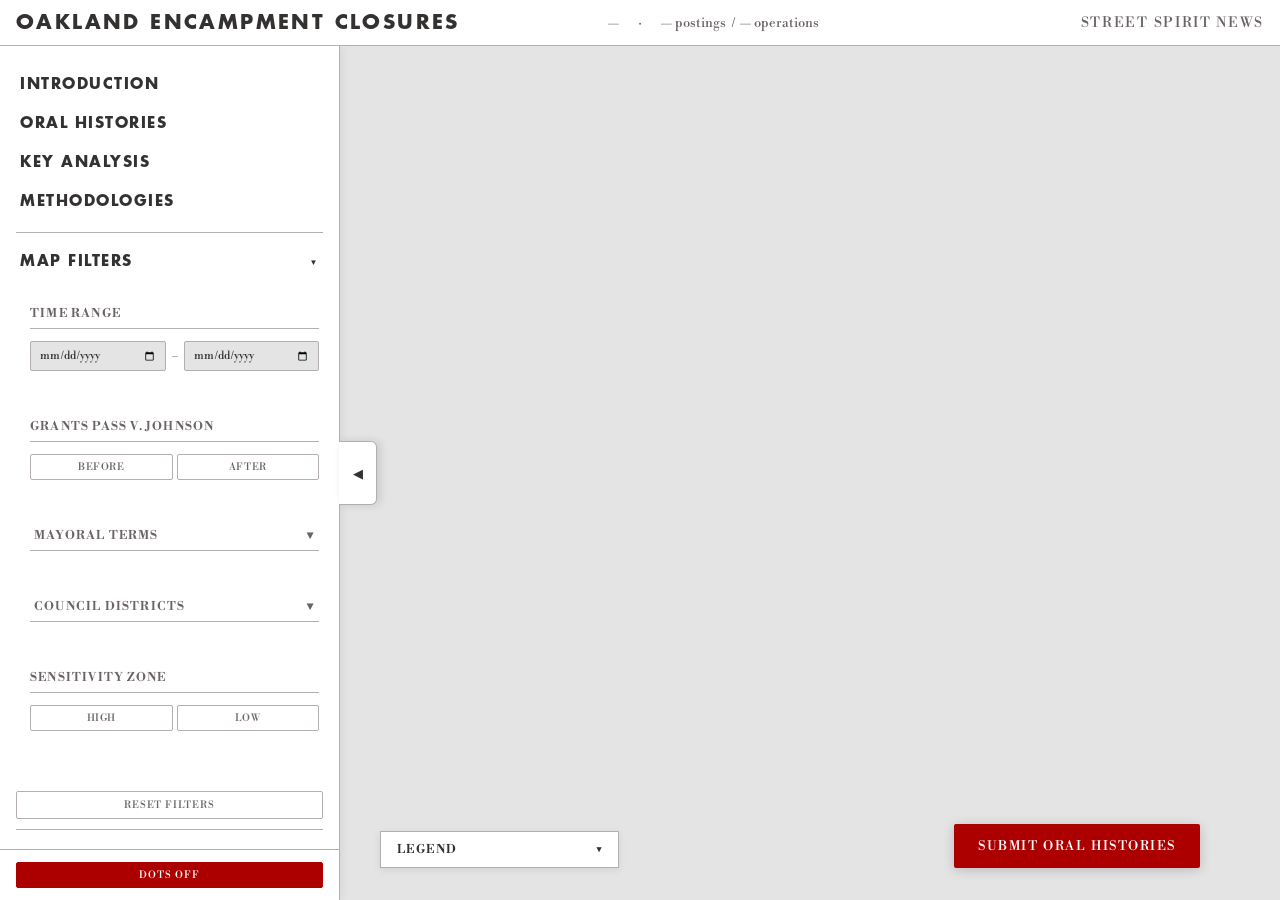
==== commit 062a3e61: "added the council district filter" ====
--- a/clean_mapping_repo/index.html
+++ b/clean_mapping_repo/index.html
@@ -18,7 +18,7 @@
     <div class="counts-center">
       <span class="counts-date" id="date-range">—</span>
       <span class="counts-dot">·</span>
-      <span class="counts-stats"><span id="dot-count">—</span> postings &nbsp; <span id="op-count">—</span> operations</span>
+      <span class="counts-stats"><span id="dot-count">—</span> postings &nbsp;/&nbsp; <span id="op-count">—</span> operations</span>
     </div>
     <div class="header-right">
       <mapbox-search-box id="search-box"></mapbox-search-box>
@@ -61,14 +61,6 @@
               <div class="ls-toggle-row">
                 <button class="ls-toggle-btn" id="gp-before" onclick="setFilter('before')">Before</button>
                 <button class="ls-toggle-btn" id="gp-after"  onclick="setFilter('after')">After</button>
-              </div>
-            </div>
-
-            <div class="ls-filter-group">
-              <div class="ls-filter-label">Sensitivity Zone</div>
-              <div class="ls-toggle-row">
-                <button class="ls-toggle-btn" id="sz-high" onclick="toggleSensitivityZone('High')">High</button>
-                <button class="ls-toggle-btn" id="sz-low"  onclick="toggleSensitivityZone('Low')">Low</button>
               </div>
             </div>
 
@@ -121,6 +113,40 @@
                 </table>
               </div>
             </div>
+
+            <div class="ls-filter-group">
+              <button class="ls-mayor-header" onclick="toggleDistrictsPanel()">
+                Council Districts <span class="ls-chevron" id="districts-chevron">▼</span>
+              </button>
+              <div class="ls-section-body closed" id="districts-body">
+                <table class="ls-mayor-table">
+                  <thead>
+                    <tr>
+                      <th></th>
+                      <th>District</th>
+                    </tr>
+                  </thead>
+                  <tbody>
+                    <tr><td><input type="checkbox" id="district-1" checked onchange="applyDistrictFilter()" /></td><td>District 1</td></tr>
+                    <tr><td><input type="checkbox" id="district-2" checked onchange="applyDistrictFilter()" /></td><td>District 2</td></tr>
+                    <tr><td><input type="checkbox" id="district-3" checked onchange="applyDistrictFilter()" /></td><td>District 3</td></tr>
+                    <tr><td><input type="checkbox" id="district-4" checked onchange="applyDistrictFilter()" /></td><td>District 4</td></tr>
+                    <tr><td><input type="checkbox" id="district-5" checked onchange="applyDistrictFilter()" /></td><td>District 5</td></tr>
+                    <tr><td><input type="checkbox" id="district-6" checked onchange="applyDistrictFilter()" /></td><td>District 6</td></tr>
+                    <tr><td><input type="checkbox" id="district-7" checked onchange="applyDistrictFilter()" /></td><td>District 7</td></tr>
+                  </tbody>
+                </table>
+              </div>
+            </div>
+
+            <div class="ls-filter-group">
+              <div class="ls-filter-label">Sensitivity Zone</div>
+              <div class="ls-toggle-row">
+                <button class="ls-toggle-btn" id="sz-high" onclick="toggleSensitivityZone('High')">High</button>
+                <button class="ls-toggle-btn" id="sz-low"  onclick="toggleSensitivityZone('Low')">Low</button>
+              </div>
+            </div>
+
 
             <button class="ls-reset-btn" onclick="resetFilters()">Reset Filters</button>
 
--- a/clean_mapping_repo/style.css
+++ b/clean_mapping_repo/style.css
@@ -54,7 +54,7 @@
 
 .header-title {
   font-family: 'Futura', sans-serif;
-  font-size: 16px;
+  font-size: 20px;
   font-weight: 700;
   letter-spacing: 0.12em;
   text-transform: uppercase;
@@ -75,7 +75,7 @@
 
 .header-byline {
   font-family: var(--font-mono);
-  font-size: 11px;
+  font-size: 14px;
   letter-spacing: 0.12em;
   text-transform: uppercase;
   color: var(--text-muted);
@@ -138,8 +138,8 @@
   justify-content: center;
   pointer-events: none;
   font-family: var(--font-mono);
-  font-size: 10px;
-  color: var(--text-dim);
+  font-size: 13px;
+  color: var(--text-muted);
 }
 
 .counts-date {
@@ -549,9 +549,9 @@
   text-align: left;
   background: none;
   border: none;
-  font-family: var(--font-mono);
-  font-size: 11px;
-  font-weight: 700;
+  font-family: 'Futura', sans-serif;
+  font-size: 15px;
+  font-weight: 400;
   letter-spacing: 0.1em;
   text-transform: uppercase;
   color: var(--text-primary);
@@ -577,9 +577,9 @@
   width: 100%;
   background: none;
   border: none;
-  font-family: var(--font-mono);
-  font-size: 11px;
-  font-weight: 700;
+  font-family: 'Futura', sans-serif;
+  font-size: 15px;
+  font-weight: 400;
   letter-spacing: 0.1em;
   text-transform: uppercase;
   color: var(--text-primary);
@@ -602,18 +602,33 @@
   transition: max-height 0.25s ease;
 }
 
+#filters-body {
+  max-height: 1200px;
+}
+
+#filters-body.closed {
+  max-height: 0;
+}
+
 .ls-section-body.closed { max-height: 0; }
 
 /* Filter groups */
-.ls-filter-group { margin: 12px 4px; }
+.ls-filter-group {
+  margin: 24px 4px 0;
+  padding-bottom: 24px;
+  padding-left: 10px;
+}
 
 .ls-filter-label {
   font-family: var(--font-mono);
   font-size: 12px;
+  font-weight: 700;
   letter-spacing: 0.1em;
   text-transform: uppercase;
   color: var(--text-muted);
-  margin-bottom: 7px;
+  padding-bottom: 7px;
+  margin-bottom: 12px;
+  border-bottom: 1px solid var(--panel-border);
 }
 
 /* Time range */
@@ -675,13 +690,14 @@
   width: 100%;
   background: none;
   border: none;
+  font-family: var(--font-mono);
+  font-size: 12px;
+  font-weight: 700;
+  letter-spacing: 0.1em;
+  text-transform: uppercase;
+  color: var(--text-muted);
+  padding: 0 4px 7px;
   border-bottom: 1px solid var(--panel-border);
-  font-family: var(--font-mono);
-  font-size: 12px;
-  letter-spacing: 0.1em;
-  text-transform: uppercase;
-  color: var(--text-muted);
-  padding: 0 4px 7px;
   cursor: pointer;
 }
 
@@ -747,7 +763,7 @@
 .ls-reset-btn {
   display: block;
   width: 100%;
-  margin-top: 14px;
+  margin-top: 36px;
   font-family: var(--font-mono);
   font-size: 10px;
   letter-spacing: 0.08em;
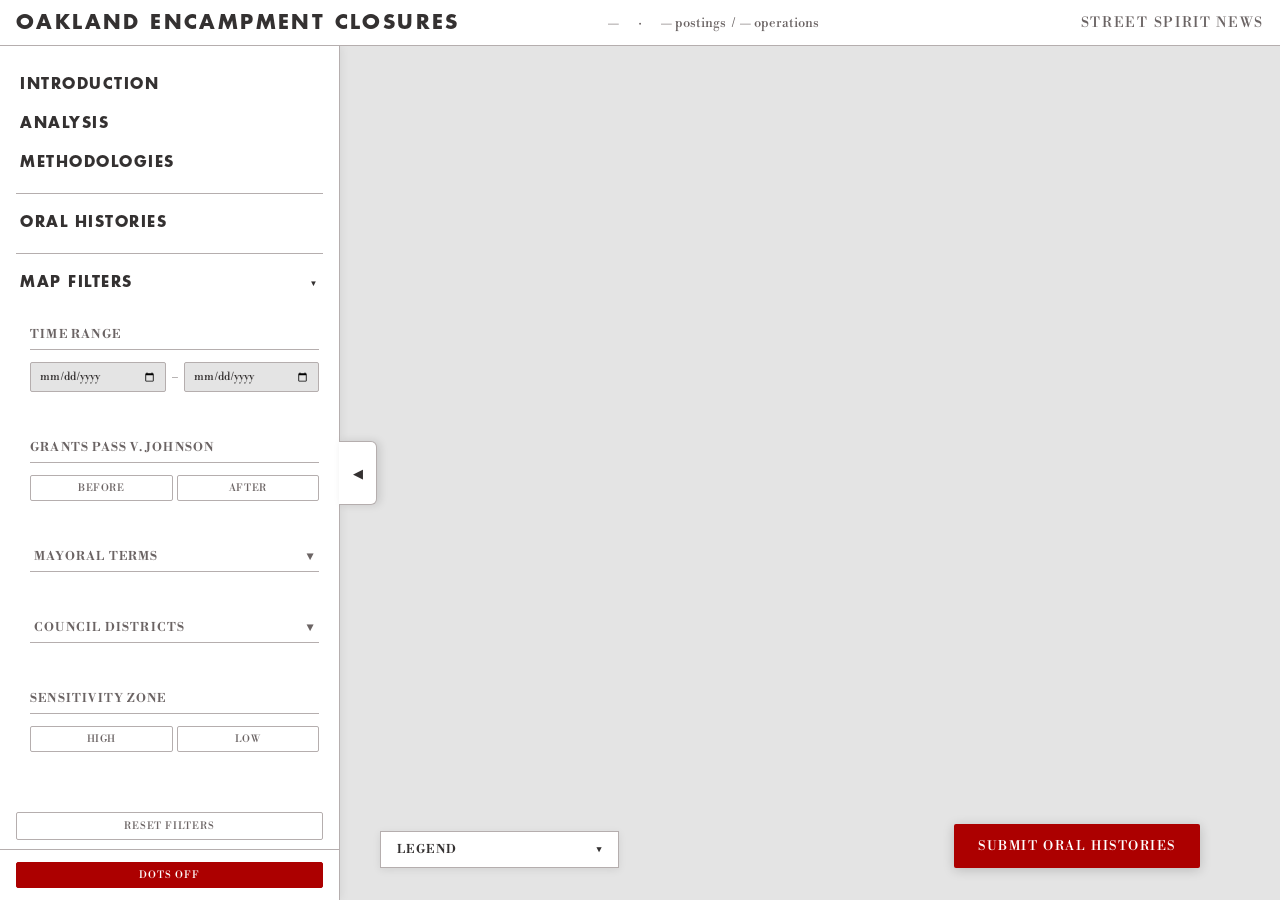
==== commit 951765ea: "added the methodologies and fixed the side panel" ====
--- a/clean_mapping_repo/index.html
+++ b/clean_mapping_repo/index.html
@@ -35,10 +35,11 @@
       <div class="left-sidebar-inner">
 
         <button class="ls-nav-btn">Introduction</button>
-        <button class="ls-nav-btn">Oral Histories</button>
-        <button class="ls-nav-btn">Key Analysis</button>
-        <button class="ls-nav-btn">Methodologies</button>
-
+        <button class="ls-nav-btn">Analysis</button>
+        <button class="ls-nav-btn" onclick="openContentPanel('data/methodologies.txt')">Methodologies</button>
+
+        <div class="ls-divider"></div>
+        <button class="ls-section-header">Oral Histories</button>
         <div class="ls-divider"></div>
 
         <div class="ls-section">
@@ -124,16 +125,17 @@
                     <tr>
                       <th></th>
                       <th>District</th>
+                      <th>Postings</th>
                     </tr>
                   </thead>
                   <tbody>
-                    <tr><td><input type="checkbox" id="district-1" checked onchange="applyDistrictFilter()" /></td><td>District 1</td></tr>
-                    <tr><td><input type="checkbox" id="district-2" checked onchange="applyDistrictFilter()" /></td><td>District 2</td></tr>
-                    <tr><td><input type="checkbox" id="district-3" checked onchange="applyDistrictFilter()" /></td><td>District 3</td></tr>
-                    <tr><td><input type="checkbox" id="district-4" checked onchange="applyDistrictFilter()" /></td><td>District 4</td></tr>
-                    <tr><td><input type="checkbox" id="district-5" checked onchange="applyDistrictFilter()" /></td><td>District 5</td></tr>
-                    <tr><td><input type="checkbox" id="district-6" checked onchange="applyDistrictFilter()" /></td><td>District 6</td></tr>
-                    <tr><td><input type="checkbox" id="district-7" checked onchange="applyDistrictFilter()" /></td><td>District 7</td></tr>
+                    <tr><td><input type="checkbox" id="district-1" checked onchange="applyDistrictFilter()" /></td><td>District 1</td><td id="district-count-1">—</td></tr>
+                    <tr><td><input type="checkbox" id="district-2" checked onchange="applyDistrictFilter()" /></td><td>District 2</td><td id="district-count-2">—</td></tr>
+                    <tr><td><input type="checkbox" id="district-3" checked onchange="applyDistrictFilter()" /></td><td>District 3</td><td id="district-count-3">—</td></tr>
+                    <tr><td><input type="checkbox" id="district-4" checked onchange="applyDistrictFilter()" /></td><td>District 4</td><td id="district-count-4">—</td></tr>
+                    <tr><td><input type="checkbox" id="district-5" checked onchange="applyDistrictFilter()" /></td><td>District 5</td><td id="district-count-5">—</td></tr>
+                    <tr><td><input type="checkbox" id="district-6" checked onchange="applyDistrictFilter()" /></td><td>District 6</td><td id="district-count-6">—</td></tr>
+                    <tr><td><input type="checkbox" id="district-7" checked onchange="applyDistrictFilter()" /></td><td>District 7</td><td id="district-count-7">—</td></tr>
                   </tbody>
                 </table>
               </div>
@@ -155,8 +157,7 @@
 
         <div class="ls-divider"></div>
 
-        <button class="ls-nav-btn">About Us</button>
-        <button class="ls-nav-btn">Download This Data</button>
+        <a class="ls-nav-btn" href="https://thestreetspirit.org/article_author/cole-haddock-and-maria-toldi/" target="_blank" rel="noopener">About Us</a>
 
       </div>
 
@@ -259,6 +260,12 @@
     </div>
   </div>
 
+  <!-- Content Panel — outside map-wrap to avoid canvas layout interference -->
+  <div id="content-panel">
+    <button class="sidebar-close" onclick="closeContentPanel()">✕</button>
+    <div class="content-panel-inner" id="content-panel-body"></div>
+  </div>
+
   <script src="map.js"></script>
 </body>
 </html>
--- a/clean_mapping_repo/style.css
+++ b/clean_mapping_repo/style.css
@@ -178,6 +178,100 @@
   height: 100%;
 }
 
+/* ── Content Panel ──────────────────────────────────────────────────────── */
+#content-panel {
+  position: fixed;
+  top: var(--header-h);
+  right: 0;
+  width: min(680px, 90vw);
+  height: calc(100vh - var(--header-h));
+  background: var(--panel-bg);
+  border-left: 1px solid var(--panel-border);
+  display: flex;
+  flex-direction: column;
+  transform: translateX(100%);
+  transition: transform 0.3s cubic-bezier(0.4, 0, 0.2, 1);
+  z-index: 6;
+  overflow: hidden;
+}
+
+#content-panel.open {
+  transform: translateX(0);
+}
+
+.content-panel-inner {
+  flex: 1;
+  overflow-y: auto;
+  padding: 48px 40px 40px;
+  scrollbar-width: thin;
+  scrollbar-color: var(--panel-border) transparent;
+}
+
+.content-panel-inner::-webkit-scrollbar { width: 4px; }
+.content-panel-inner::-webkit-scrollbar-thumb { background: var(--panel-border); }
+
+.cp-meta {
+  font-family: var(--font-mono);
+  font-size: 11px;
+  letter-spacing: 0.1em;
+  text-transform: uppercase;
+  color: var(--text-dim);
+  margin-bottom: 32px;
+}
+
+.cp-title {
+  font-family: 'Futura', sans-serif;
+  font-size: 22px;
+  font-weight: 700;
+  letter-spacing: 0.08em;
+  text-transform: uppercase;
+  color: var(--text-primary);
+  margin-bottom: 32px;
+  padding-bottom: 16px;
+  border-bottom: 2px solid var(--panel-border);
+}
+
+.cp-section-header {
+  font-family: 'Futura', sans-serif;
+  font-size: 13px;
+  font-weight: 700;
+  letter-spacing: 0.1em;
+  text-transform: uppercase;
+  color: var(--text-primary);
+  margin: 36px 0 12px;
+  padding-bottom: 8px;
+  border-bottom: 1px solid var(--panel-border);
+}
+
+.cp-p {
+  font-family: var(--font-mono);
+  font-size: 13px;
+  line-height: 1.8;
+  color: var(--text-primary);
+  margin-bottom: 16px;
+}
+
+.cp-list {
+  font-family: var(--font-mono);
+  font-size: 13px;
+  line-height: 1.8;
+  color: var(--text-primary);
+  margin: 0 0 16px 20px;
+  padding: 0;
+}
+
+.cp-list li {
+  margin-bottom: 4px;
+}
+
+.cp-location {
+  font-family: var(--font-mono);
+  font-size: 12px;
+  color: var(--text-muted);
+  font-style: italic;
+  margin: 4px 0 4px 16px;
+}
+
 /* ── Sidebar ────────────────────────────────────────────────────────────── */
 #sidebar {
   position: absolute;
@@ -543,7 +637,7 @@
 }
 
 /* Nav buttons */
-.ls-nav-btn {
+.ls-nav-btn, a.ls-nav-btn {
   display: block;
   width: 100%;
   text-align: left;
@@ -559,7 +653,8 @@
   cursor: pointer;
 }
 
-.ls-nav-btn:hover { color: var(--accent-red); }
+.ls-nav-btn:hover, a.ls-nav-btn:hover { color: var(--accent-red); text-decoration: none; }
+a.ls-nav-btn { text-decoration: none; }
 
 .ls-divider {
   border: none;
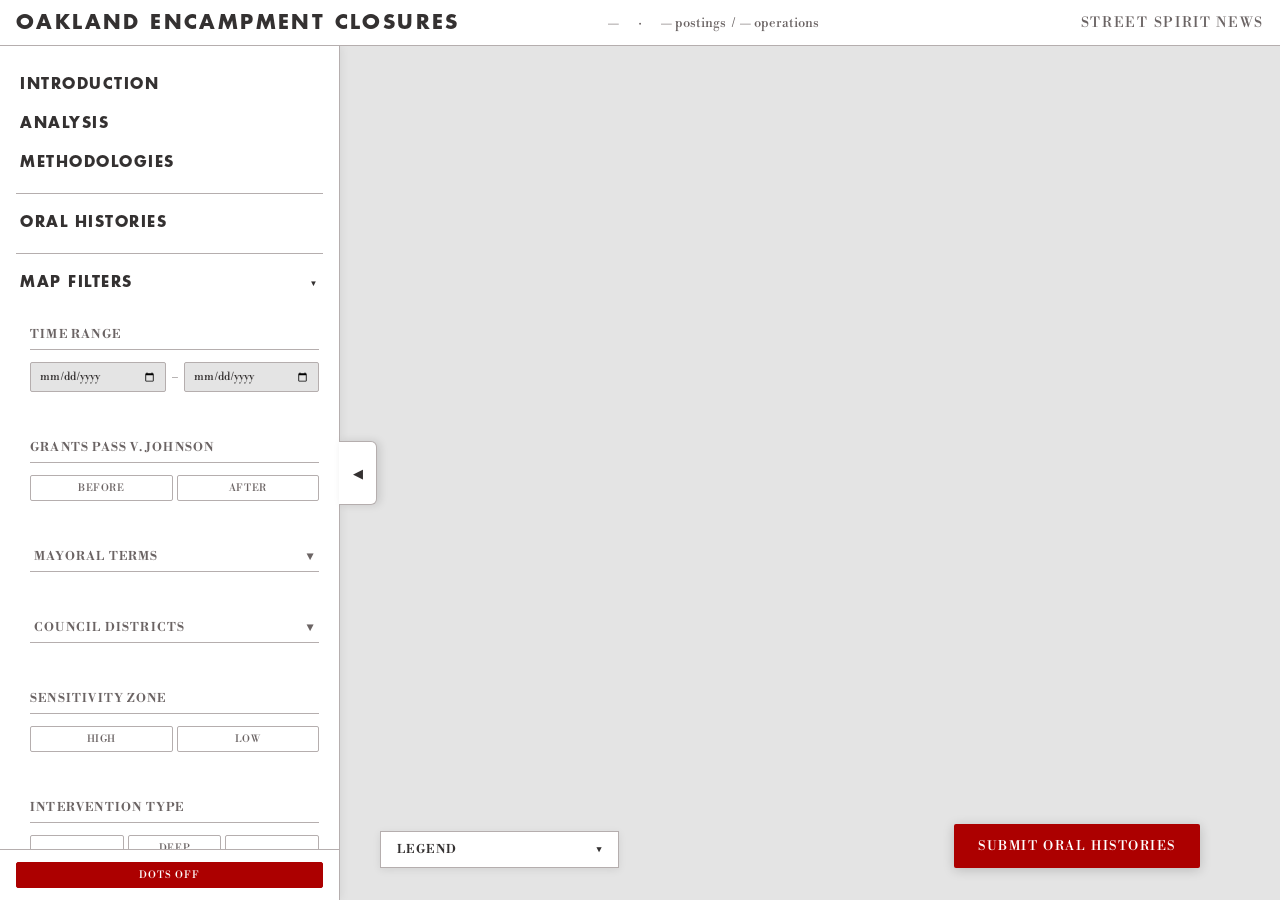
==== commit e5596294: "need to fix deep clean" ====
--- a/clean_mapping_repo/index.html
+++ b/clean_mapping_repo/index.html
@@ -149,6 +149,14 @@
               </div>
             </div>
 
+            <div class="ls-filter-group">
+              <div class="ls-filter-label">Intervention Type</div>
+              <div class="ls-toggle-row">
+                <button class="ls-toggle-btn" id="iv-closure"  onclick="toggleIntervention('closure')">Closure</button>
+                <button class="ls-toggle-btn" id="iv-cleaning" onclick="toggleIntervention('cleaning')">Deep Cleaning</button>
+                <button class="ls-toggle-btn" id="iv-other"    onclick="toggleIntervention('other')">Other</button>
+              </div>
+            </div>
 
             <button class="ls-reset-btn" onclick="resetFilters()">Reset Filters</button>
 
--- a/clean_mapping_repo/style.css
+++ b/clean_mapping_repo/style.css
@@ -287,6 +287,7 @@
   transition: transform 0.3s cubic-bezier(0.4, 0, 0.2, 1);
   z-index: 5;
   overflow: hidden;
+  will-change: transform;
 }
 
 #sidebar.open {
@@ -411,12 +412,12 @@
   text-decoration: none;
   border-radius: 2px;
   box-shadow: 0 2px 12px rgba(0,0,0,0.18);
-  transition: right 0.3s cubic-bezier(0.4, 0, 0.2, 1), background 0.15s;
+  transition: transform 0.3s cubic-bezier(0.4, 0, 0.2, 1), background 0.15s;
   white-space: nowrap;
 }
 
 #sidebar.open ~ .oral-history-btn {
-  right: calc(var(--sidebar-w) + 80px);
+  transform: translateX(calc(-1 * var(--sidebar-w)));
 }
 
 .oral-history-btn:hover {
